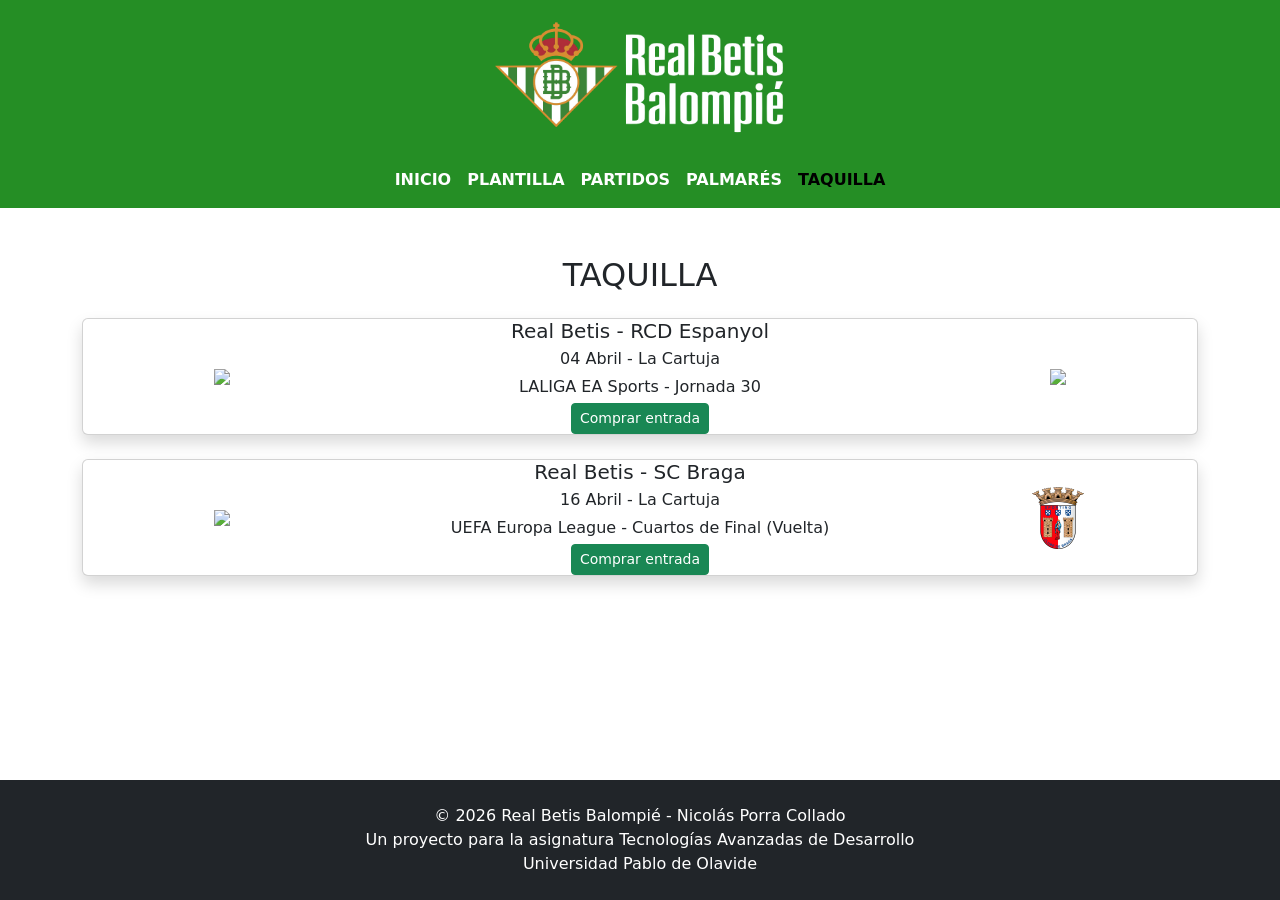
==== taquilla.html @ 2d71ddc3 "Primer commit de mi proyecto Betis Web" ====
<!DOCTYPE html>
<html lang="es">

<head>
    <meta charset="UTF-8">
    <meta name="viewport" content="width=device-width, initial-scale=1.0">
    <title>Taquilla - Real Betis Balompié</title>
    <link rel="icon" type="image/png" href="img/favicon.png">
    <link href="https://cdn.jsdelivr.net/npm/bootstrap@5.3.2/dist/css/bootstrap.min.css" rel="stylesheet">
    <link rel="stylesheet" href="css/style.css">
</head>

<body>
    <div class="contenido">
        <!--Cabecera-->
        <header class="container-fluid text-center py-3">
            <a href="index.html">
                <img src="img/logo.png" alt="Logo Real Betis" class="img-fluid">
            </a>
        </header>

        <!--Barra de navegación-->
        <nav class="navbar navbar-expand-lg">
            <div class="container-fluid">

                <button class="navbar-toggler" type="button" data-bs-toggle="collapse" data-bs-target="#menu">
                    <span class="navbar-toggler-icon"></span>
                </button>

                <div class="collapse navbar-collapse justify-content-center" id="menu">
                    <ul class="navbar-nav text-center">
                        <li class="nav-item">
                            <a class="nav-link" href="index.html">INICIO</a>
                        </li>
                        <li class="nav-item">
                            <a class="nav-link" href="plantilla.html">PLANTILLA</a>
                        </li>
                        <li class="nav-item">
                            <a class="nav-link" href="partidos.html">PARTIDOS</a>
                        </li>
                        <li class="nav-item">
                            <a class="nav-link" href="palmares.html">PALMARÉS</a>
                        </li>
                        <li class="nav-item">
                            <a class="nav-link active" href="taquilla.html">TAQUILLA</a>
                        </li>
                    </ul>
                </div>

            </div>
        </nav>

        <!-- ALERTA -->
        <div class="container mt-3">
            <div id="alertaCompra" class="alert alert-success text-center d-none">
                ✅ Compra realizada correctamente
            </div>
        </div>

        <!-- CONTENIDO -->
        <div class="container mt-5">

            <h2 class="text-center mb-4">TAQUILLA</h2>

            <!-- Partido 1 -->
            <div class="row mb-4">
                <div class="col-12">
                    <div class="card shadow">
                        <div class="row g-0 align-items-center">
                            <!-- Escudo equipo local -->
                            <div class="col-3 text-center">
                                <img src="img/betis.png" class="img-fluid p-2" style="max-height:80px;">
                            </div>

                            <!-- Info partido -->
                            <div class="col-6 text-center">
                                <h5 class="card-title mb-1">Real Betis - RCD Espanyol</h5>
                                <p class="card-text mb-1">04 Abril - La Cartuja</p>
                                <p class="card-text mb-1">LALIGA EA Sports - Jornada 30</p>
                                <button class="btn btn-success btn-sm" data-bs-toggle="modal"
                                    data-bs-target="#modalCompra">
                                    Comprar entrada
                                </button>
                            </div>

                            <!-- Escudo equipo visitante -->
                            <div class="col-3 text-center">
                                <img src="img/espanyol.png" class="img-fluid p-2" style="max-height:80px;">
                            </div>
                        </div>
                    </div>
                </div>
            </div>

            <!-- Partido 2 -->
            <div class="row mb-4">
                <div class="col-12">
                    <div class="card shadow">
                        <div class="row g-0 align-items-center">
                            <div class="col-3 text-center">
                                <img src="img/betis.png" class="img-fluid p-2" style="max-height:80px;">
                            </div>

                            <div class="col-6 text-center">
                                <h5 class="card-title mb-1">Real Betis - SC Braga</h5>
                                <p class="card-text mb-1">16 Abril - La Cartuja</p>
                                <p class="card-text mb-1">UEFA Europa League - Cuartos de Final (Vuelta)</p>
                                <button class="btn btn-success btn-sm" data-bs-toggle="modal"
                                    data-bs-target="#modalCompra">
                                    Comprar entrada
                                </button>
                            </div>

                            <div class="col-3 text-center">
                                <img src="img/Braga.png" class="img-fluid p-2" style="max-height:80px;">
                            </div>
                        </div>
                    </div>
                </div>
            </div>

        </div>

    </div>

    <!-- MODAL -->
    <div class="modal fade" id="modalCompra">
        <div class="modal-dialog">
            <div class="modal-content">

                <div class="modal-header">
                    <h5 class="modal-title">Compra de entradas</h5>
                    <button class="btn-close" data-bs-dismiss="modal"></button>
                </div>

                <div class="modal-body">

                    <form id="formCompra">

                        <div class="mb-3">
                            <label class="form-label">Nombre</label>
                            <input type="text" class="form-control" required>
                        </div>

                        <div class="mb-3">
                            <label class="form-label">Email</label>
                            <input type="email" class="form-control" required>
                        </div>

                        <div class="mb-3">
                            <label class="form-label">Número de entradas</label>
                            <select class="form-select">
                                <option>1</option>
                                <option>2</option>
                                <option>3</option>
                                <option>4</option>
                            </select>
                        </div>

                        <button type="submit" class="btn btn-success w-100">
                            Confirmar compra
                        </button>

                    </form>

                </div>

            </div>
        </div>

    </div>

    <!--Footer-->
    <footer class="text-center mt-5 p-4 bg-dark text-white">
        © 2026 Real Betis Balompié - Nicolás Porra Collado<br>
        Un proyecto para la asignatura Tecnologías Avanzadas de Desarrollo<br>
        Universidad Pablo de Olavide
    </footer>

    <script src="https://cdn.jsdelivr.net/npm/bootstrap@5.3.2/dist/js/bootstrap.bundle.min.js"></script>
    <script src="js/script.js"></script>
</body>

</html>
---- css/style.css ----
:root {
    --verde: rgb(37, 142, 37);
    --blanco: rgb(255, 255, 255);
    --gris: rgb(86, 86, 86);
}

html, body {
    height: 100%;
}

body {
    display: flex;
    flex-direction: column;
}

header {
    background-color: var(--verde);
}

header a img.img-fluid {
    max-width: 300px;
}

.navbar {
    background-color: var(--verde);
}

.nav-link {
    color: var(--blanco);
    font-weight: bold;
}

.nav-link:hover {
    color: var(--gris);
}

.carousel-item {
    position: relative;
    min-height: 400px;
    height: 90vh;
}

.carousel-item img {
    object-fit: cover;
    height: 100%;
    width: 100%;
}

.carousel-overlay {
    position: absolute;
    top: 0;
    left: 0;
    width: 100%;
    height: 100%;
    background: linear-gradient(to bottom, rgba(0,0,0,0.3), rgba(0,0,0,0.6));
    z-index: 1;
}

.carousel-caption {
    z-index: 2;
    color: #fff;
}

.escudo {
    width: 28px;
    height: 28px;
    object-fit: contain;
}

.tabla-card-wrapper {
    display: flex;
    justify-content: center;
    margin-top: 1rem;
}

.tabla-card {
    padding: 1rem;
    border: 1px solid #dee2e6;
    border-radius: 0.5rem;
    box-shadow: 0 2px 6px rgba(0,0,0,0.1);
}

.team-cell {
    display: flex;
    align-items: center;
    gap: 0.5rem;
}

.dorsal {
    font-size: 3rem;
    font-weight: bold;
    color: var(--verde);
    line-height: 1;
    margin-bottom: 0.5rem;
}

.modal-content {
    border-radius: 1rem;
}

.modal-body .dorsal {
    font-size: 4rem;
    color: var(--verde);
}

.filtro-btn.active {
    background-color: var(--verde);
    color: white;
}

.list-group-item {
    border: none;
    border-bottom: 1px solid #ddd;
}

.list-group-item.fw-bold {
    background-color: #f5f5f5;
}

.list-group-item:hover {
    background-color: #f9f9f9;
}

.tabla-scroll {
    overflow-x: auto;
}

.tabla-scroll .list-group {
    min-width: 1200px;
}

.item-inner {
    min-width: 1200px;
}

.contenido {
    flex: 1;
}

@media (max-width: 768px) {
    section.container-fluid {
        margin: 0;
        padding: 0;
    }

    .list-group-item {
        flex-direction: column;
        text-align: left;
        gap: 5px;
    }
}
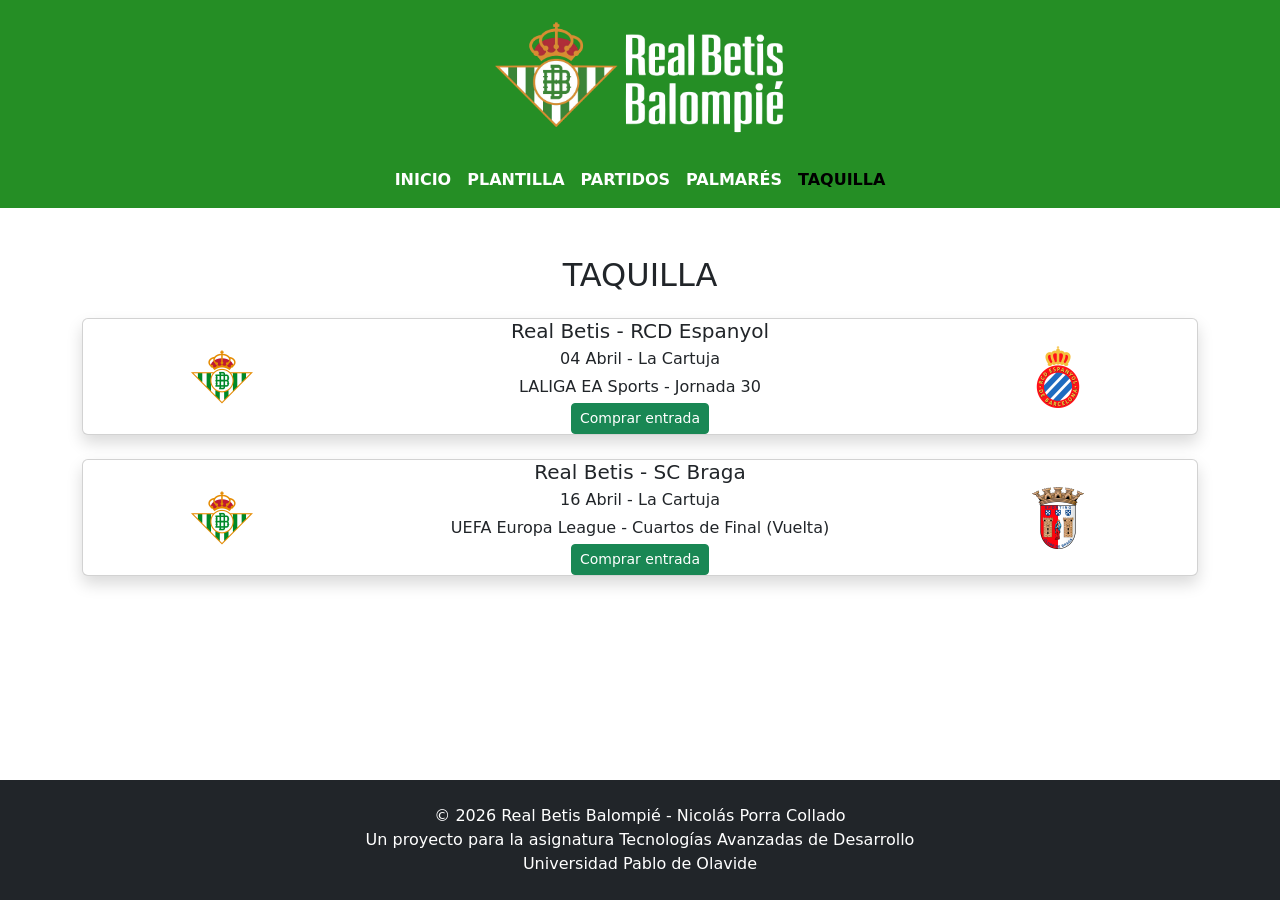
==== commit e349ee8e: "Update taquilla.html Arreglo de algunos escudos que no cargaban" ====
--- a/taquilla.html
+++ b/taquilla.html
@@ -69,7 +69,7 @@
                         <div class="row g-0 align-items-center">
                             <!-- Escudo equipo local -->
                             <div class="col-3 text-center">
-                                <img src="img/betis.png" class="img-fluid p-2" style="max-height:80px;">
+                                <img src="img/Betis.png" class="img-fluid p-2" style="max-height:80px;">
                             </div>
 
                             <!-- Info partido -->
@@ -85,7 +85,7 @@
 
                             <!-- Escudo equipo visitante -->
                             <div class="col-3 text-center">
-                                <img src="img/espanyol.png" class="img-fluid p-2" style="max-height:80px;">
+                                <img src="img/Espanyol.png" class="img-fluid p-2" style="max-height:80px;">
                             </div>
                         </div>
                     </div>
@@ -98,7 +98,7 @@
                     <div class="card shadow">
                         <div class="row g-0 align-items-center">
                             <div class="col-3 text-center">
-                                <img src="img/betis.png" class="img-fluid p-2" style="max-height:80px;">
+                                <img src="img/Betis.png" class="img-fluid p-2" style="max-height:80px;">
                             </div>
 
                             <div class="col-6 text-center">
@@ -181,4 +181,4 @@
     <script src="js/script.js"></script>
 </body>
 
-</html>+</html>
